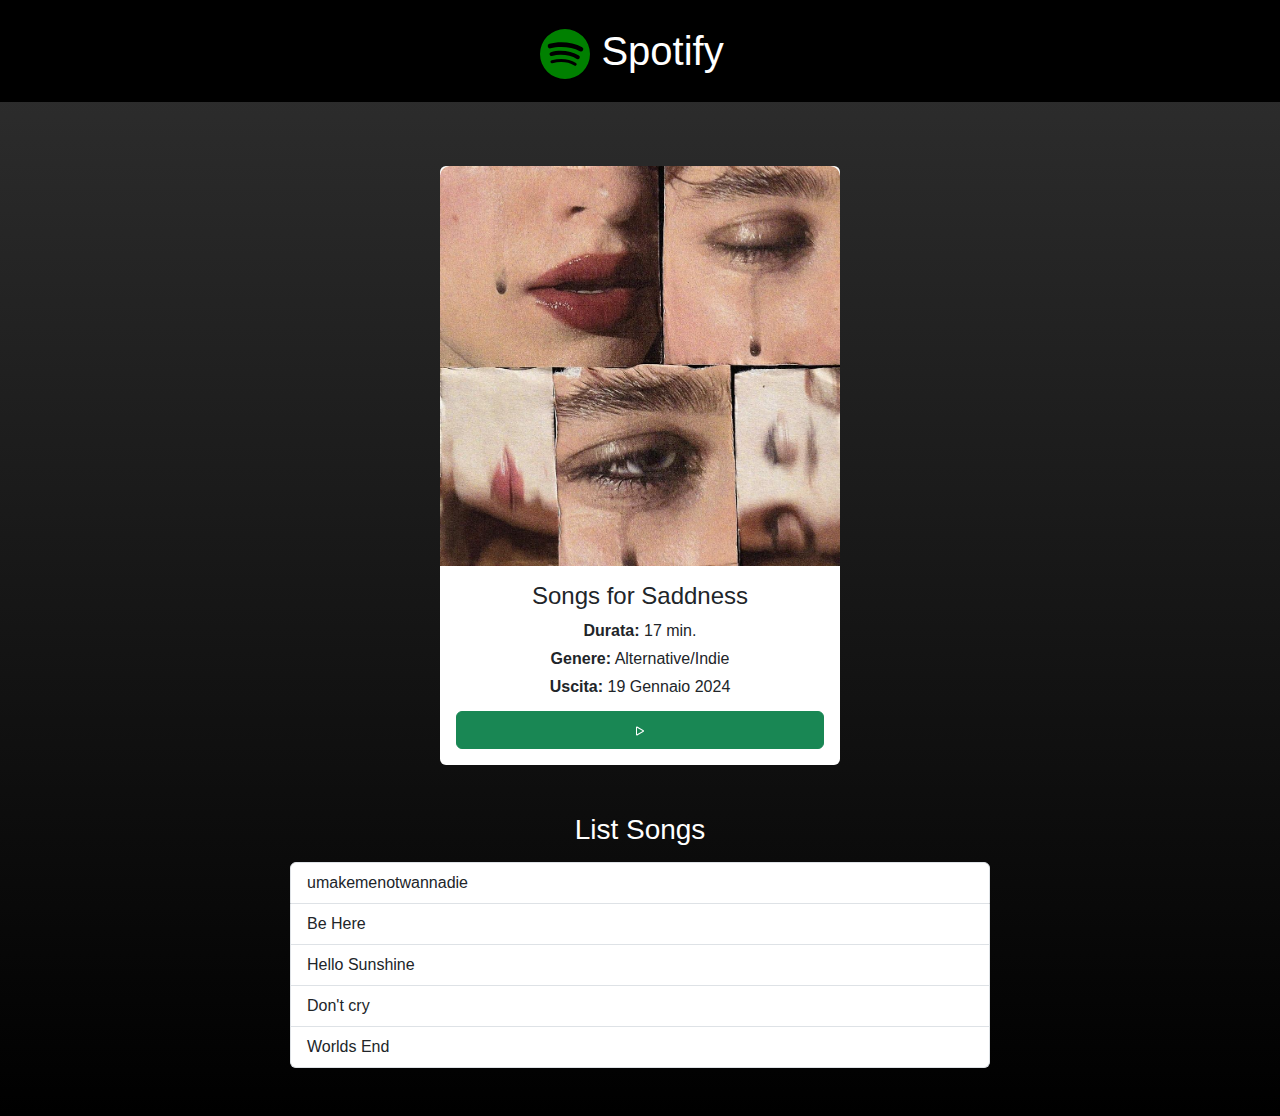
==== album-1.html @ a9b87191 "Carico Primo esercizio Bootstrap" ====
<!DOCTYPE html>
<html lang="en">
<head>
    <meta charset="UTF-8">
    <meta name="viewport" content="width=device-width, initial-scale=1.0">
    <link rel="icon" href="https://open.spotifycdn.com/cdn/images/favicon.0f31d2ea.ico">
    <title>Songs for Saddness</title>
    <link rel="stylesheet" href="global.css">
    <link href="https://cdn.jsdelivr.net/npm/bootstrap@5.3.3/dist/css/bootstrap.min.css" rel="stylesheet" integrity="sha384-QWTKZyjpPEjISv5WaRU9OFeRpok6YctnYmDr5pNlyT2bRjXh0JMhjY6hW+ALEwIH" crossorigin="anonymous">
    <link href="https://api.fontshare.com/v2/css?f[]=satoshi@700,400&display=swap" rel="stylesheet">
</head>
<body>
    
    <!-- creazione navbar -->
    <nav class="navbar flex-column justify-content-center align-items-center p-3">
        <a class="navbar-brand fs-1 text-white" href="index.html">
        <svg xmlns="http://www.w3.org/2000/svg" width="50" height="50" fill="currentColor" class="bi bi-spotify" viewBox="0 0 16 16">
        <path d="M8 0a8 8 0 1 0 0 16A8 8 0 0 0 8 0m3.669 11.538a.5.5 0 0 1-.686.165c-1.879-1.147-4.243-1.407-7.028-.77a.499.499 0 0 1-.222-.973c3.048-.696 5.662-.397 7.77.892a.5.5 0 0 1 .166.686m.979-2.178a.624.624 0 0 1-.858.205c-2.15-1.321-5.428-1.704-7.972-.932a.625.625 0 0 1-.362-1.194c2.905-.881 6.517-.454 8.986 1.063a.624.624 0 0 1 .206.858m.084-2.268C10.154 5.56 5.9 5.419 3.438 6.166a.748.748 0 1 1-.434-1.432c2.825-.857 7.523-.692 10.492 1.07a.747.747 0 1 1-.764 1.288"/>
        </svg>
        Spotify</a>    
    </nav>

    <!-- creazione card -->
    <div class="container">
        <div class="row mt-3">
            <div class="col">
                <div class=" card single-card mt-5 mx-auto">
                    <!-- img -->
                    <img class="img-fluid " src="assets/album.jpg" class="card-img-top" alt="sfs">
                    <div class="card-body text-center d-flex flex-column ">
                      <!-- title -->
                      <h4 class="card-title">Songs for Saddness</h4>
                      <!-- description -->
                      <span class="card-text mb-1"><span class="fw-bold">Durata:</span> 17 min.</span>
                      <span class="card-text mb-1"><span class="fw-bold">Genere:</span> Alternative/Indie</span>
                      <span class="card-text mb-1"><span class="fw-bold">Uscita:</span> 19 Gennaio 2024</span>
                      <!-- button -->
                      <a href="album-1.html" class="btn btn-success mt-2">
                        <svg xmlns="http://www.w3.org/2000/svg" width="16" height="16" fill="currentColor" class="bi bi-play" viewBox="0 0 16 16">
                          <path d="M10.804 8 5 4.633v6.734zm.792-.696a.802.802 0 0 1 0 1.392l-6.363 3.692C4.713 12.69 4 12.345 4 11.692V4.308c0-.653.713-.998 1.233-.696z"/>
                        </svg>
                      </a>
                    </div>
                  </div>
            </div>
        </div>
    </div>

    <!-- creazione list group -->
    <div class="container">
        <div class="row mt-5">
            <div class="col">
                <h3 class="text-center mb-3 text-white">List Songs</h3>
                <ul class="list-group mb-5">
                    <li class="list-group-item list-group-item-action">umakemenotwannadie</li>
                    <li class="list-group-item list-group-item-action">Be Here</li>
                    <li class="list-group-item list-group-item-action">Hello Sunshine</li>
                    <li class="list-group-item list-group-item-action">Don't cry</li>
                    <li class="list-group-item list-group-item-action">Worlds End</li>
                  </ul>
            </div>
        </div>
    </div>









    <script src="https://cdn.jsdelivr.net/npm/bootstrap@5.3.3/dist/js/bootstrap.bundle.min.js" integrity="sha384-YvpcrYf0tY3lHB60NNkmXc5s9fDVZLESaAA55NDzOxhy9GkcIdslK1eN7N6jIeHz" crossorigin="anonymous"></script>
</body>
</html>
---- global.css ----
/* ----------------------------------------------------------------------------
stile body 
---------------------------------------------------------------------------- */
body {
    font-family: 'Satoshi', sans-serif !important;
    /* ho dovuto mettere il padding 
    perchè il colore di sfondo non prendeva 
    tutta la dimensione del body */
    /* padding-bottom: 10%; */
    min-height: 100vh;
    background: rgb(0,0,0);
    background: linear-gradient(0deg, rgba(0,0,0,1) 0%, rgba(0,0,0,1) 0%, rgba(48,48,48,1) 100%);
}

/* ---------------------------------------------------------------------
stile navbar 
------------------------------------------------------------------------- */
nav {background-color: black; color: #fff;}

nav svg {color: green;}

/* ----------------------------------------------------------------
stile card 
------------------------------------------------------------------- */
.card-item {min-height: 450px;}

.card {
    border: transparent !important;
    min-height: 450px;
}
.card-body {width: 100%;}

.card:hover {
    transition: all 1s cubic-bezier(.215, .61, .355, 1) !important;
    transform: scale(1.1);
}

.single-card {
    min-height: 200px;
    width: 400px;
}

.card img {
    border-radius: 10px 10px 0 0 !important;
}

/* -------------------------------------------------------------- 
stile list group 
------------------------------------------------------------- */
.list-group {max-width: 700px; margin: auto;}
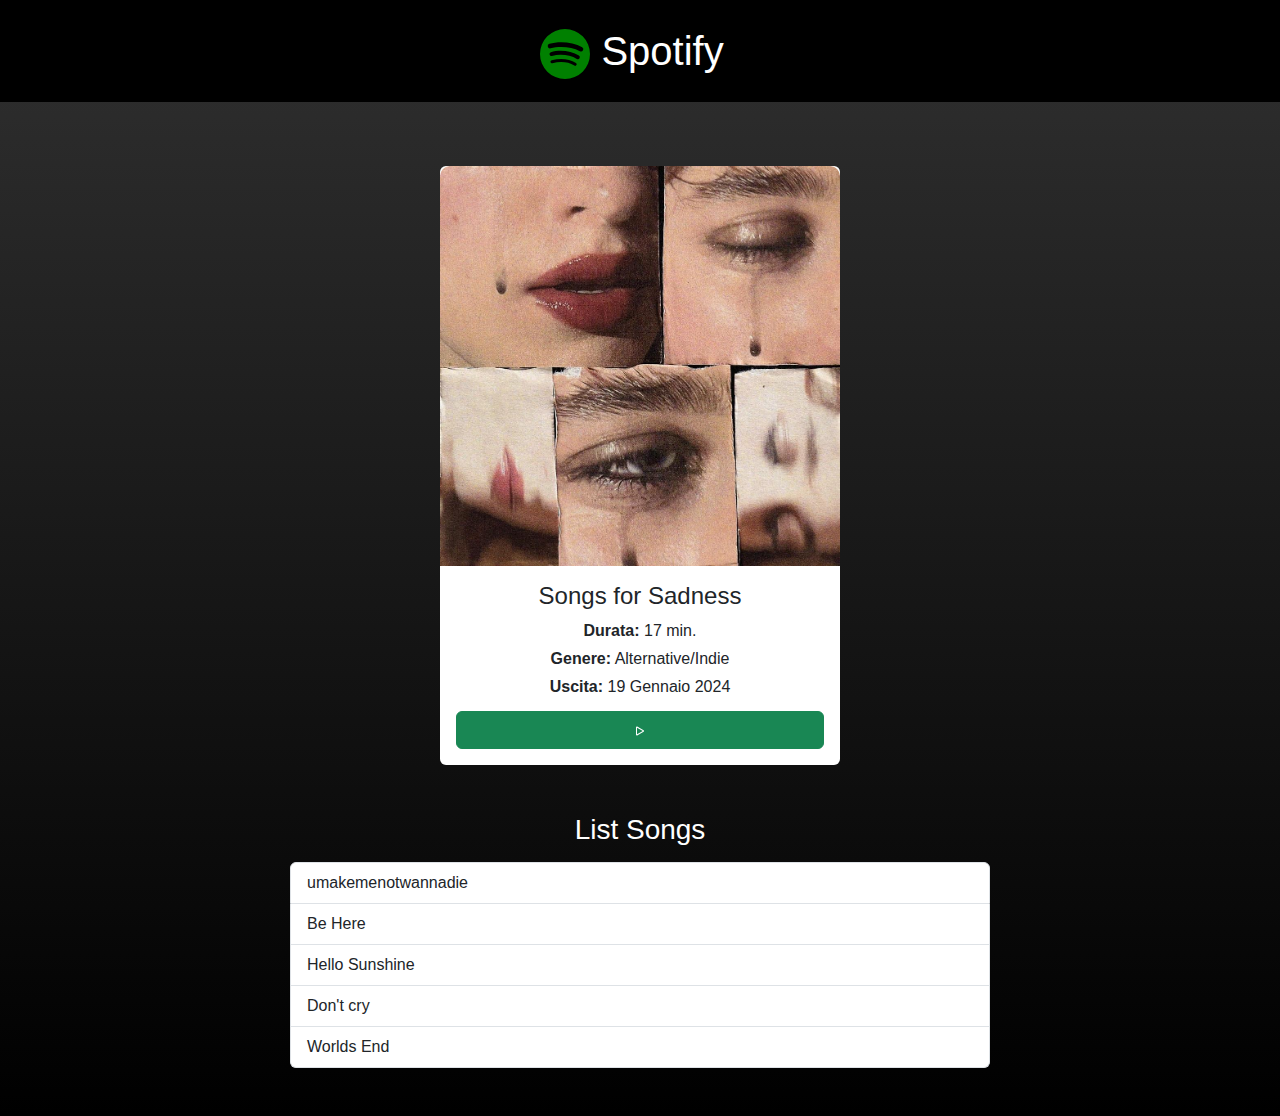
==== commit 21705dbc: "Carico modifiche ortografiche" ====
--- a/album-1.html
+++ b/album-1.html
@@ -29,7 +29,7 @@
                     <img class="img-fluid " src="assets/album.jpg" class="card-img-top" alt="sfs">
                     <div class="card-body text-center d-flex flex-column ">
                       <!-- title -->
-                      <h4 class="card-title">Songs for Saddness</h4>
+                      <h4 class="card-title">Songs for Sadness</h4>
                       <!-- description -->
                       <span class="card-text mb-1"><span class="fw-bold">Durata:</span> 17 min.</span>
                       <span class="card-text mb-1"><span class="fw-bold">Genere:</span> Alternative/Indie</span>
